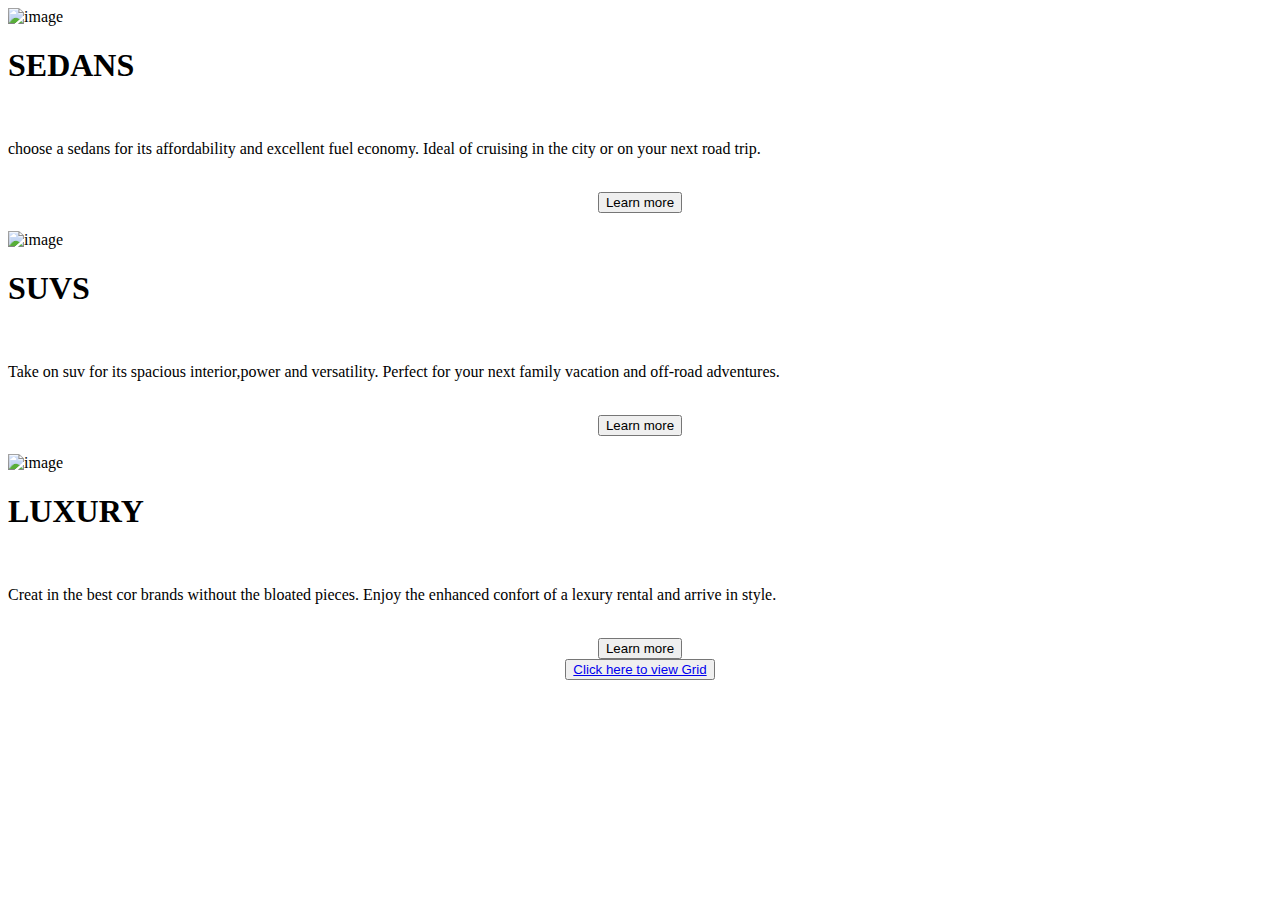
==== index.html @ 771992a8 "Add files via upload" ====
<!DOCTYPE html>
<html lang="en">
<head>
    <meta charset="UTF-8">
    <meta http-equiv="X-UA-Compatible" content="IE=edge">
    <meta name="viewport" content="width=device-width, initial-scale=1.0">
    <title>Document</title>
</head>
<body>
<main> 
    <div class="top"> 
        <div class="grid-item grid-1"></div> 
        <img src="or.jpg" alt="image" width="56px" height="56px"/> 
        <br /> <h1> SEDANS </h1><br /> 
          <p> choose a sedans for its affordability and excellent fuel economy. 
            Ideal of cruising in the city or on your next road trip. </p> 
        <br /> <center> 
              <button>Learn more </button> 
            </center> 
    </div><br /> 
    <div class="middle"> 
        <img src="lb.jpg" alt="image" width="56px" height="56px"/> 
        <br /> <h1> SUVS </h1> <br /> 
          <p> Take on suv for its spacious interior,power and versatility.
             Perfect for your next family vacation and off-road adventures. </p> 
        <br /> <center> 
            <button>Learn more </button>
        </center> 
    </div> <br /> 
      <divmiddle class="bottom"> 
        <img src="g.jpg" alt="image" width="56px" height="56px"/> 
        <br /> <h1> LUXURY </h1> <br /> 
         <p> Creat in the best cor brands without the bloated pieces.
            Enjoy the enhanced confort of a lexury rental and arrive in style. </p> 
            <br /> <center> 
                <button>Learn more </button>
            </center> 
        </div> 
    </main> 
    <footer> <center> 
        <button class="lind"> <a href="grid.html">Click here to view Grid</a> 
        </button> </center> 
</footer> 
</body> 
</html>
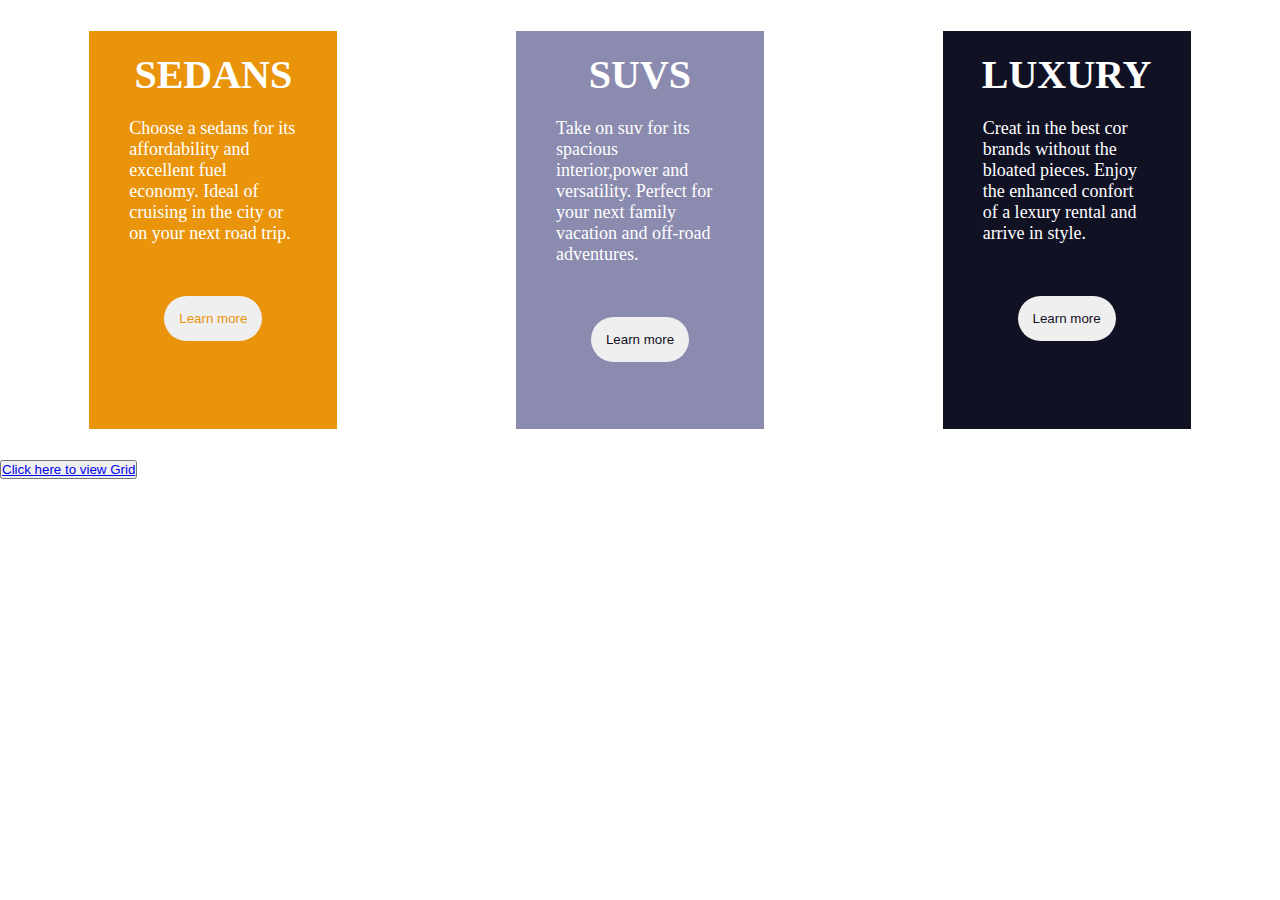
==== commit 77c7ce44: "Add files via upload" ====
--- a/index.html
+++ b/index.html
@@ -4,42 +4,130 @@
     <meta charset="UTF-8">
     <meta http-equiv="X-UA-Compatible" content="IE=edge">
     <meta name="viewport" content="width=device-width, initial-scale=1.0">
-    <title>Document</title>
+    <title>Css Flexbox</title>
+    <style>
+        *{
+            padding: 0;
+            margin: 0;
+            box-sizing: border-box;
+        }
+        .top{
+                 width: 250px;
+                 height: 400px;
+                 margin: 30px auto;
+                 padding: 20px;
+                 text-align: center;
+                 font-size: 20px;
+                 background-color: rgb(233, 148, 10);
+                 border: 1px solid;
+                 color: #fff;
+
+ }  
+ .body{
+    padding: 20px;
+    text-align: initial;
+    font-size: 18px;
+ }     
+ .boo button{
+    margin-top: 2rem;
+    padding: 15px;
+    border: none;
+    border-radius: 2rem;
+    color: rgb(233, 148, 10);
+ } 
+ .middle{
+                width: 250px;
+                 height: 400px;
+                 margin: 30px auto;
+                 padding: 20px;
+                 text-align:center ;
+                 font-size: 20px;
+                 background-color: rgb(139, 139, 175);
+                 border: 1px solid;
+                 color: #fff;
+
+ }
+ .mid{
+    padding: 20px;
+    text-align: initial;
+    font-size: 18px;
+}
+.boo1 button{
+    margin-top: 2rem;
+    padding: 15px;
+    border: none;
+    border-radius: 2rem;
+    color: rgb(139, 139, 175);
+ } 
+ .bottom{
+               width: 250px;
+                 height: 400px;
+                 margin: 30px auto;
+                 padding: 20px;
+                 padding-bottom: 30px;
+                 text-align:center ;
+                 font-size: 20px;
+                 background-color: rgb(17, 17, 36);
+                 border: 1px solid;
+                 color: #fff;
+ }
+ .butt{
+    padding: 20px;
+    text-align: initial;
+    font-size: 18px;
+}
+.boo2 button{
+    margin-top: 2rem;
+    padding: 15px;
+    border: none;
+    border-radius: 2rem;
+    color: rgb(17, 17, 36);
+ } 
+.response{
+    display: flex;
+    flex-direction: row;
+    /* gap: -2rem; */
+    
+}
+    </style>
 </head>
 <body>
 <main> 
-    <div class="top"> 
-        <div class="grid-item grid-1"></div> 
-        <img src="or.jpg" alt="image" width="56px" height="56px"/> 
-        <br /> <h1> SEDANS </h1><br /> 
-          <p> choose a sedans for its affordability and excellent fuel economy. 
+<div class="response">
+    <div class="top">  
+         <h1> SEDANS </h1> 
+    <div class ="body">
+          <p> Choose a sedans for its affordability and excellent fuel economy. 
             Ideal of cruising in the city or on your next road trip. </p> 
-        <br /> <center> 
+         </div>
+         <div class="boo"> 
               <button>Learn more </button> 
-            </center> 
-    </div><br /> 
+         </div>  
+    </div> 
     <div class="middle"> 
-        <img src="lb.jpg" alt="image" width="56px" height="56px"/> 
-        <br /> <h1> SUVS </h1> <br /> 
+         <h1> SUVS </h1> 
+         <div class ="mid">
           <p> Take on suv for its spacious interior,power and versatility.
              Perfect for your next family vacation and off-road adventures. </p> 
-        <br /> <center> 
-            <button>Learn more </button>
-        </center> 
-    </div> <br /> 
-      <divmiddle class="bottom"> 
-        <img src="g.jpg" alt="image" width="56px" height="56px"/> 
-        <br /> <h1> LUXURY </h1> <br /> 
+        </div>
+        
+        <div class="boo2"> 
+            <button>Learn more </button></div> 
+    </div>
+      <div class="bottom">  
+         <h1> LUXURY </h1> 
+         <div class ="butt">
          <p> Creat in the best cor brands without the bloated pieces.
             Enjoy the enhanced confort of a lexury rental and arrive in style. </p> 
-            <br /> <center> 
+        </div>
+        <div class="boo2"> 
                 <button>Learn more </button>
-            </center> 
         </div> 
+</div>    
     </main> 
-    <footer> <center> 
+    <footer> 
         <button class="lind"> <a href="grid.html">Click here to view Grid</a> 
-        </button> </center> 
+        </button> 
 </footer> 
 </body> 
 </html>
